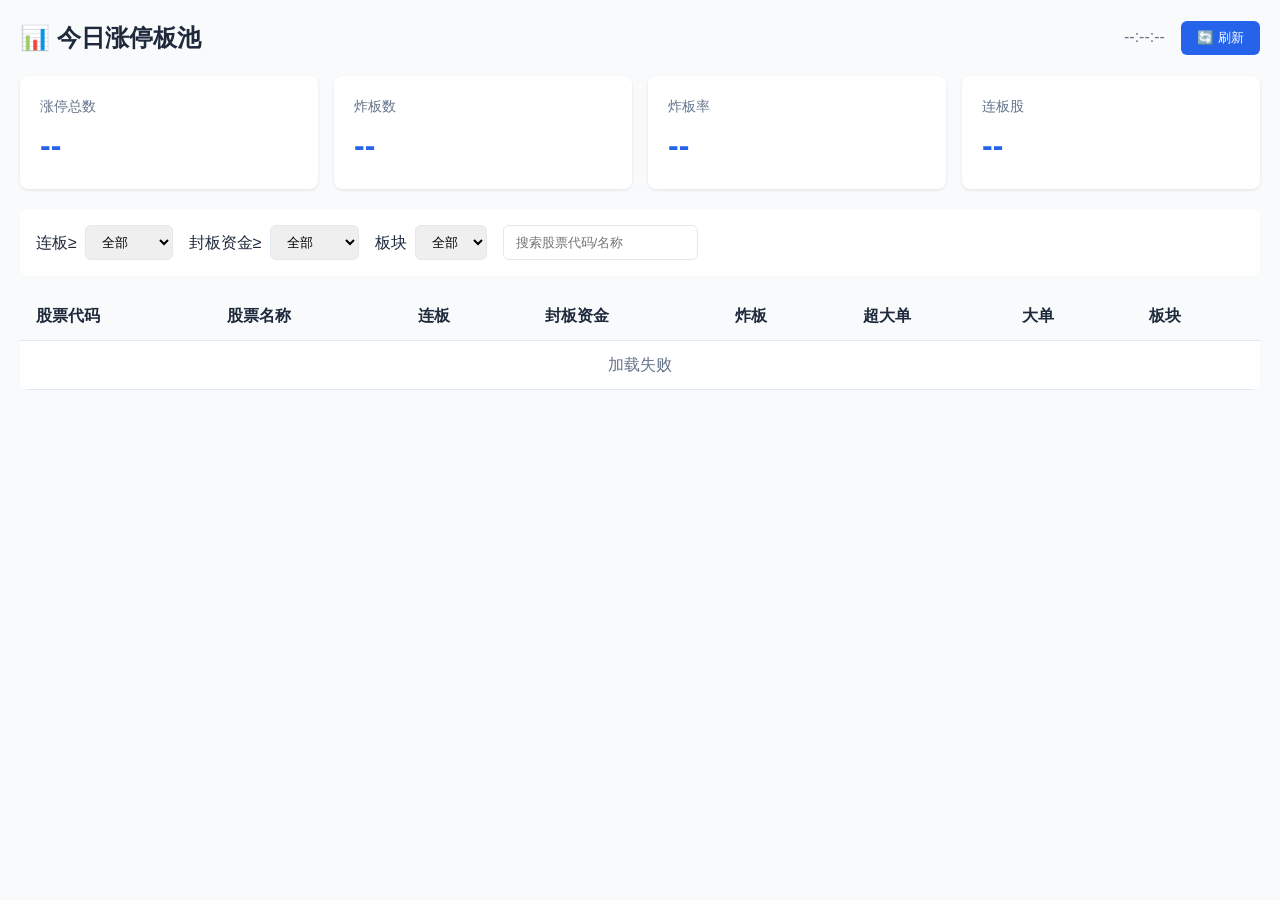
==== web_ui/index.html @ a2183cda "feat: add Web UI for ZT pool dashboard" ====
<!DOCTYPE html>
<html lang="zh-CN">
<head>
    <meta charset="UTF-8">
    <meta name="viewport" content="width=device-width, initial-scale=1.0">
    <title>A股涨停板池</title>
    <link rel="stylesheet" href="/web_ui/styles.css">
</head>
<body>
    <div class="container">
        <!-- Header -->
        <header class="header">
            <h1>📊 今日涨停板池</h1>
            <div class="header-right">
                <span id="update-time" class="update-time">--:--:--</span>
                <button id="refresh-btn" class="btn-refresh">🔄 刷新</button>
            </div>
        </header>

        <!-- Dashboard Stats -->
        <div class="dashboard">
            <div class="stat-card">
                <div class="stat-label">涨停总数</div>
                <div id="stat-total" class="stat-value">--</div>
            </div>
            <div class="stat-card">
                <div class="stat-label">炸板数</div>
                <div id="stat-explosion" class="stat-value">--</div>
            </div>
            <div class="stat-card">
                <div class="stat-label">炸板率</div>
                <div id="stat-rate" class="stat-value">--</div>
            </div>
            <div class="stat-card">
                <div class="stat-label">连板股</div>
                <div id="stat-continuous" class="stat-value">--</div>
            </div>
        </div>

        <!-- Filters -->
        <div class="filters">
            <label>
                连板≥
                <select id="filter-continuous">
                    <option value="1">全部</option>
                    <option value="2">2连板+</option>
                    <option value="3">3连板+</option>
                    <option value="4">4连板+</option>
                </select>
            </label>
            <label>
                封板资金≥
                <select id="filter-seal">
                    <option value="0">全部</option>
                    <option value="1000">1000万</option>
                    <option value="5000">5000万</option>
                    <option value="10000">1亿</option>
                </select>
            </label>
            <label>
                板块
                <select id="filter-sector">
                    <option value="">全部</option>
                </select>
            </label>
            <input type="text" id="search-stock" placeholder="搜索股票代码/名称">
        </div>

        <!-- Data Table -->
        <div class="table-container">
            <table id="zt-table">
                <thead>
                    <tr>
                        <th data-sort="stock_code">股票代码</th>
                        <th data-sort="stock_name">股票名称</th>
                        <th data-sort="continuous_days">连板</th>
                        <th data-sort="seal_amount">封板资金</th>
                        <th data-sort="explosion_count">炸板</th>
                        <th data-sort="super_net_inflow">超大单</th>
                        <th data-sort="big_net_inflow">大单</th>
                        <th data-sort="sector">板块</th>
                    </tr>
                </thead>
                <tbody id="zt-tbody">
                    <tr><td colspan="8" class="loading">加载中...</td></tr>
                </tbody>
            </table>
        </div>
    </div>

    <script src="/web_ui/app.js"></script>
</body>
</html>
---- web_ui/styles.css ----
:root {
    --primary: #2563eb;
    --success: #10b981;
    --danger: #ef4444;
    --warning: #f59e0b;
    --bg: #f8fafc;
    --card-bg: #ffffff;
    --text: #1e293b;
    --text-muted: #64748b;
    --border: #e2e8f0;
}

* { box-sizing: border-box; margin: 0; padding: 0; }

body {
    font-family: -apple-system, BlinkMacSystemFont, "Segoe UI", Roboto, sans-serif;
    background: var(--bg);
    color: var(--text);
    line-height: 1.5;
}

.container { max-width: 1400px; margin: 0 auto; padding: 20px; }

/* Header */
.header {
    display: flex;
    justify-content: space-between;
    align-items: center;
    margin-bottom: 20px;
}
.header h1 { font-size: 24px; }
.update-time { color: var(--text-muted); margin-right: 12px; }
.btn-refresh {
    padding: 8px 16px;
    background: var(--primary);
    color: white;
    border: none;
    border-radius: 6px;
    cursor: pointer;
}
.btn-refresh:hover { background: #1d4ed8; }

/* Dashboard */
.dashboard {
    display: grid;
    grid-template-columns: repeat(4, 1fr);
    gap: 16px;
    margin-bottom: 20px;
}
.stat-card {
    background: var(--card-bg);
    padding: 20px;
    border-radius: 8px;
    box-shadow: 0 1px 3px rgba(0,0,0,0.1);
}
.stat-label { color: var(--text-muted); font-size: 14px; margin-bottom: 4px; }
.stat-value { font-size: 32px; font-weight: bold; color: var(--primary); }

/* Filters */
.filters {
    display: flex;
    gap: 16px;
    margin-bottom: 16px;
    padding: 16px;
    background: var(--card-bg);
    border-radius: 8px;
}
.filters label { display: flex; align-items: center; gap: 8px; }
.filters select, .filters input {
    padding: 8px 12px;
    border: 1px solid var(--border);
    border-radius: 6px;
}
.filters input { min-width: 150px; }

/* Table */
.table-container { background: var(--card-bg); border-radius: 8px; overflow: hidden; }
table { width: 100%; border-collapse: collapse; }
th, td { padding: 12px 16px; text-align: left; border-bottom: 1px solid var(--border); }
th { background: var(--bg); font-weight: 600; cursor: pointer; }
th:hover { background: #e2e8f0; }
.loading { text-align: center; color: var(--text-muted); }

/* Stock name color */
.stock-up { color: var(--danger); font-weight: 600; }
.stock-explosion { color: var(--warning); }

/* Net inflow colors */
.positive { color: var(--danger); }
.negative { color: var(--success); }

/* Responsive */
@media (max-width: 768px) {
    .dashboard { grid-template-columns: repeat(2, 1fr); }
    .filters { flex-wrap: wrap; }
}
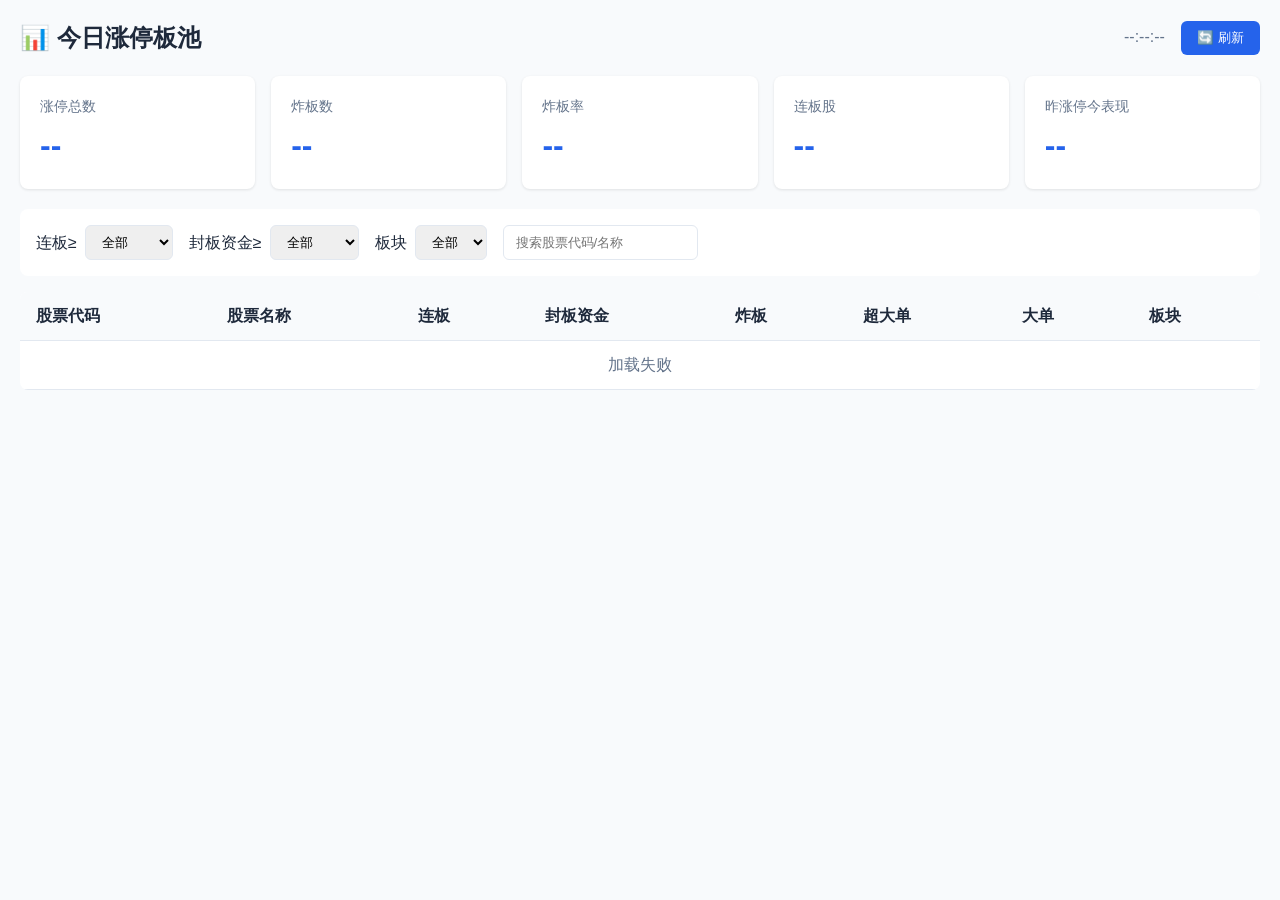
==== commit d8a4f803: "feat: add yesterday ZT performance analysis - YesterdayZtPerformance class for calculating momentum " ====
--- a/web_ui/index.html
+++ b/web_ui/index.html
@@ -34,6 +34,30 @@
             <div class="stat-card">
                 <div class="stat-label">连板股</div>
                 <div id="stat-continuous" class="stat-value">--</div>
+            </div>
+            <div class="stat-card">
+                <div class="stat-label">昨涨停今表现</div>
+                <div id="stat-momentum" class="stat-value momentum">--</div>
+            </div>
+        </div>
+
+        <!-- Sub Stats: 昨涨停今日详情 -->
+        <div class="sub-stats" id="yesterday-stats" style="display:none;">
+            <div class="stat-item">
+                <span class="stat-label">昨涨停:</span>
+                <span id="stat-yesterday-count" class="stat-num">--</span>
+            </div>
+            <div class="stat-item up">
+                <span class="stat-label">红盘:</span>
+                <span id="stat-yesterday-up" class="stat-num">--</span>
+            </div>
+            <div class="stat-item down">
+                <span class="stat-label">绿盘:</span>
+                <span id="stat-yesterday-down" class="stat-num">--</span>
+            </div>
+            <div class="stat-item">
+                <span class="stat-label">均涨幅:</span>
+                <span id="stat-yesterday-avg" class="stat-num">--</span>
             </div>
         </div>
 
--- a/web_ui/styles.css
+++ b/web_ui/styles.css
@@ -43,7 +43,7 @@
 /* Dashboard */
 .dashboard {
     display: grid;
-    grid-template-columns: repeat(4, 1fr);
+    grid-template-columns: repeat(5, 1fr);
     gap: 16px;
     margin-bottom: 20px;
 }
@@ -55,6 +55,29 @@
 }
 .stat-label { color: var(--text-muted); font-size: 14px; margin-bottom: 4px; }
 .stat-value { font-size: 32px; font-weight: bold; color: var(--primary); }
+
+/* 情绪评分颜色 */
+.momentum.excellent { color: #10b981; }
+.momentum.good { color: #22c55e; }
+.momentum.neutral { color: #64748b; }
+.momentum.bad { color: #f59e0b; }
+.momentum.terrible { color: #ef4444; }
+
+/* 昨涨停详情 */
+.sub-stats {
+    display: flex;
+    gap: 24px;
+    padding: 12px 20px;
+    background: var(--card-bg);
+    border-radius: 8px;
+    margin-bottom: 20px;
+    font-size: 14px;
+}
+.stat-item { display: flex; align-items: center; gap: 6px; }
+.stat-item .stat-label { color: var(--text-muted); }
+.stat-item .stat-num { font-weight: 600; color: var(--text); }
+.stat-item.up .stat-num { color: var(--danger); }
+.stat-item.down .stat-num { color: var(--success); }
 
 /* Filters */
 .filters {
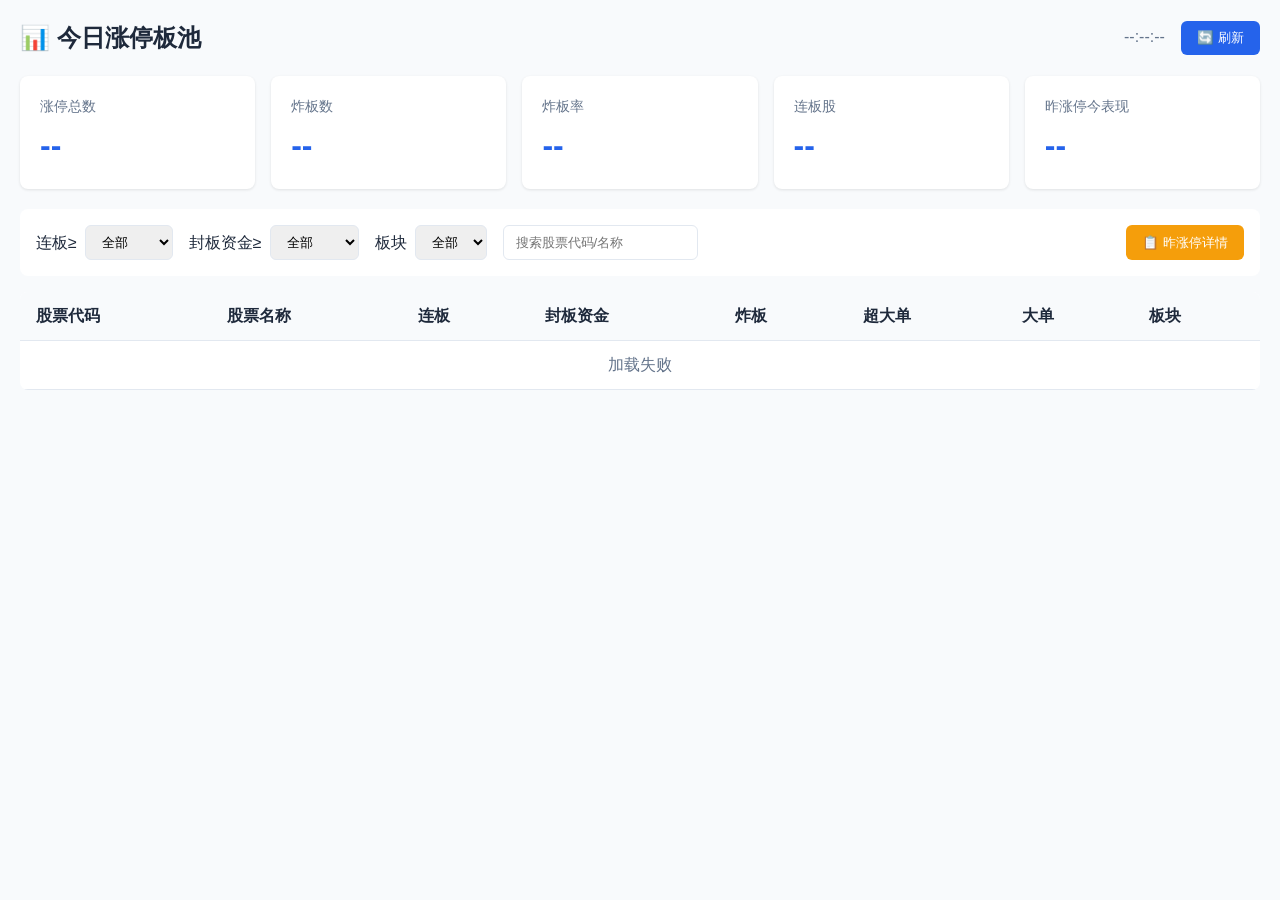
==== commit af688137: "feat: add yesterday ZT detail modal - API: /api/zt_pool/yesterday_detail returns grouped stock lists" ====
--- a/web_ui/index.html
+++ b/web_ui/index.html
@@ -88,6 +88,7 @@
                 </select>
             </label>
             <input type="text" id="search-stock" placeholder="搜索股票代码/名称">
+            <button id="btn-yesterday-detail" class="btn-detail">📋 昨涨停详情</button>
         </div>
 
         <!-- Data Table -->
@@ -112,6 +113,39 @@
         </div>
     </div>
 
+    <!-- 昨涨停详情弹窗 -->
+    <div id="yesterday-modal" class="modal">
+        <div class="modal-content">
+            <div class="modal-header">
+                <h2>📋 昨涨停股今日表现</h2>
+                <span id="modal-close" class="modal-close">&times;</span>
+            </div>
+            <div class="modal-body">
+                <!-- 绿盘股 -->
+                <div class="stock-section" id="section-down">
+                    <h3 class="section-title down">🔴 绿盘股 (下跌)</h3>
+                    <div class="stock-list" id="list-down">
+                        <div class="loading">加载中...</div>
+                    </div>
+                </div>
+                <!-- 红盘股 -->
+                <div class="stock-section" id="section-up">
+                    <h3 class="section-title up">🟢 红盘股 (上涨)</h3>
+                    <div class="stock-list" id="list-up">
+                        <div class="loading">加载中...</div>
+                    </div>
+                </div>
+                <!-- 平盘股 -->
+                <div class="stock-section" id="section-flat">
+                    <h3 class="section-title flat">⚪ 平盘股</h3>
+                    <div class="stock-list" id="list-flat">
+                        <div class="loading">加载中...</div>
+                    </div>
+                </div>
+            </div>
+        </div>
+    </div>
+
     <script src="/web_ui/app.js"></script>
 </body>
 </html>
--- a/web_ui/styles.css
+++ b/web_ui/styles.css
@@ -96,6 +96,99 @@
 }
 .filters input { min-width: 150px; }
 
+/* 详情按钮 */
+.btn-detail {
+    padding: 8px 16px;
+    background: var(--warning);
+    color: white;
+    border: none;
+    border-radius: 6px;
+    cursor: pointer;
+    margin-left: auto;
+}
+.btn-detail:hover { background: #d97706; }
+
+/* Modal 弹窗 */
+.modal {
+    display: none;
+    position: fixed;
+    z-index: 1000;
+    left: 0;
+    top: 0;
+    width: 100%;
+    height: 100%;
+    background-color: rgba(0,0,0,0.5);
+}
+.modal-content {
+    background-color: var(--card-bg);
+    margin: 5% auto;
+    padding: 0;
+    border-radius: 12px;
+    width: 90%;
+    max-width: 900px;
+    max-height: 85vh;
+    overflow: hidden;
+    display: flex;
+    flex-direction: column;
+}
+.modal-header {
+    display: flex;
+    justify-content: space-between;
+    align-items: center;
+    padding: 16px 24px;
+    border-bottom: 1px solid var(--border);
+    background: var(--bg);
+}
+.modal-header h2 { font-size: 18px; }
+.modal-close {
+    font-size: 28px;
+    cursor: pointer;
+    color: var(--text-muted);
+}
+.modal-close:hover { color: var(--text); }
+.modal-body {
+    padding: 20px 24px;
+    overflow-y: auto;
+    flex: 1;
+}
+
+/* 股票分组 */
+.stock-section { margin-bottom: 24px; }
+.stock-section:last-child { margin-bottom: 0; }
+.section-title {
+    font-size: 14px;
+    padding: 8px 12px;
+    border-radius: 6px;
+    margin-bottom: 12px;
+}
+.section-title.down { background: #fef2f2; color: #dc2626; }
+.section-title.up { background: #f0fdf4; color: #16a34a; }
+.section-title.flat { background: #f8fafc; color: #64748b; }
+
+.stock-list {
+    display: flex;
+    flex-wrap: wrap;
+    gap: 12px;
+}
+.stock-chip {
+    padding: 8px 14px;
+    border-radius: 20px;
+    font-size: 13px;
+    display: flex;
+    align-items: center;
+    gap: 8px;
+    cursor: pointer;
+    transition: transform 0.2s;
+}
+.stock-chip:hover { transform: scale(1.05); }
+.stock-chip.up { background: #fef2f2; border: 1px solid #fecaca; }
+.stock-chip.down { background: #f0fdf4; border: 1px solid #bbf7d0; }
+.stock-chip.flat { background: #f8fafc; border: 1px solid var(--border); }
+.stock-chip .name { font-weight: 600; }
+.stock-chip .change { font-weight: bold; }
+.stock-chip.up .change { color: var(--danger); }
+.stock-chip.down .change { color: var(--success); }
+
 /* Table */
 .table-container { background: var(--card-bg); border-radius: 8px; overflow: hidden; }
 table { width: 100%; border-collapse: collapse; }
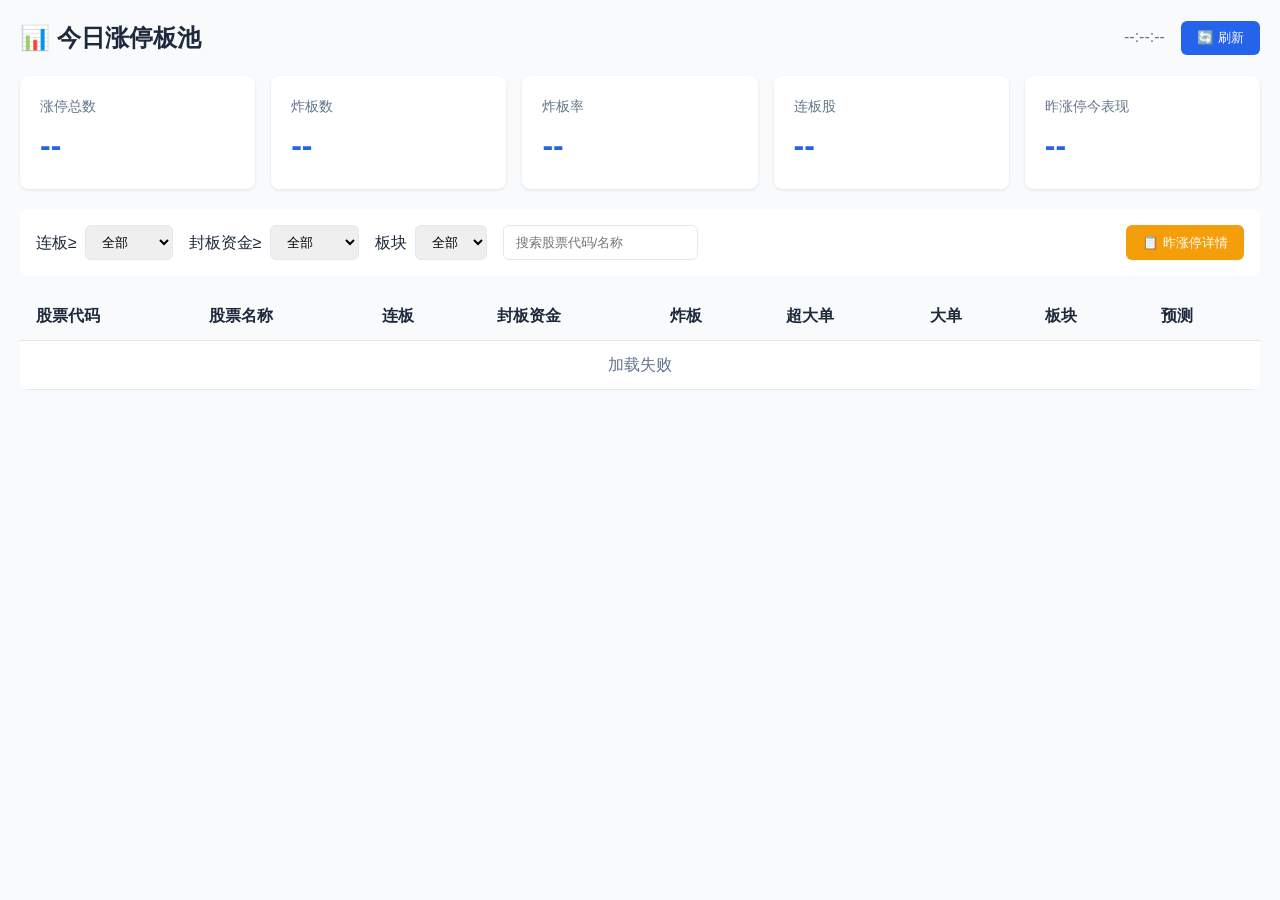
==== commit 8631f938: "第二版" ====
--- a/web_ui/index.html
+++ b/web_ui/index.html
@@ -91,6 +91,17 @@
             <button id="btn-yesterday-detail" class="btn-detail">📋 昨涨停详情</button>
         </div>
 
+        <!-- Prediction Section -->
+        <div class="prediction-section" id="prediction-section" style="display:none;">
+            <div class="prediction-header">
+                <h2>🎯 次日涨跌预测 TOP10 (30+因子模型)</h2>
+                <button id="btn-factor-detail" class="btn-factor">📊 因子详情</button>
+            </div>
+            <div class="prediction-list" id="prediction-list">
+                <div class="loading">加载中...</div>
+            </div>
+        </div>
+
         <!-- Data Table -->
         <div class="table-container">
             <table id="zt-table">
@@ -104,10 +115,11 @@
                         <th data-sort="super_net_inflow">超大单</th>
                         <th data-sort="big_net_inflow">大单</th>
                         <th data-sort="sector">板块</th>
+                        <th>预测</th>
                     </tr>
                 </thead>
                 <tbody id="zt-tbody">
-                    <tr><td colspan="8" class="loading">加载中...</td></tr>
+                    <tr><td colspan="9" class="loading">加载中...</td></tr>
                 </tbody>
             </table>
         </div>
@@ -146,6 +158,22 @@
         </div>
     </div>
 
+    <!-- 因子详情弹窗 -->
+    <div id="factor-modal" class="modal">
+        <div class="modal-content modal-large">
+            <div class="modal-header">
+                <h2>📊 预测因子详情</h2>
+                <span id="factor-modal-close" class="modal-close">&times;</span>
+            </div>
+            <div class="modal-body">
+                <div id="factor-stock-info" class="factor-stock-info"></div>
+                <div id="factor-categories" class="factor-categories">
+                    <div class="loading">加载中...</div>
+                </div>
+            </div>
+        </div>
+    </div>
+
     <script src="/web_ui/app.js"></script>
 </body>
 </html>
--- a/web_ui/styles.css
+++ b/web_ui/styles.css
@@ -205,8 +205,161 @@
 .positive { color: var(--danger); }
 .negative { color: var(--success); }
 
+/* Prediction Section */
+.prediction-section {
+    background: var(--card-bg);
+    border-radius: 8px;
+    padding: 20px;
+    margin-bottom: 20px;
+}
+.prediction-header {
+    display: flex;
+    justify-content: space-between;
+    align-items: center;
+    margin-bottom: 16px;
+}
+.prediction-header h2 {
+    font-size: 16px;
+    color: var(--text);
+}
+.btn-factor {
+    padding: 6px 12px;
+    background: var(--primary);
+    color: white;
+    border: none;
+    border-radius: 4px;
+    cursor: pointer;
+    font-size: 13px;
+}
+.btn-factor:hover { background: #1d4ed8; }
+.prediction-list {
+    display: grid;
+    grid-template-columns: repeat(auto-fill, minmax(180px, 1fr));
+    gap: 12px;
+}
+.prediction-card {
+    background: var(--bg);
+    border-radius: 8px;
+    padding: 14px;
+    cursor: pointer;
+    transition: transform 0.2s, box-shadow 0.2s;
+    border: 1px solid var(--border);
+}
+.prediction-card:hover {
+    transform: translateY(-2px);
+    box-shadow: 0 4px 12px rgba(0,0,0,0.1);
+}
+.prediction-card.top-3 {
+    border-color: var(--warning);
+    background: linear-gradient(135deg, #fffbeb 0%, #fef3c7 100%);
+}
+.prediction-stock {
+    display: flex;
+    justify-content: space-between;
+    align-items: center;
+    margin-bottom: 8px;
+}
+.prediction-stock .name {
+    font-weight: 600;
+    color: var(--text);
+}
+.prediction-stock .code {
+    font-size: 12px;
+    color: var(--text-muted);
+}
+.prediction-score {
+    display: flex;
+    justify-content: space-between;
+    align-items: center;
+    margin-bottom: 6px;
+}
+.score-value {
+    font-size: 24px;
+    font-weight: bold;
+}
+.score-value.high { color: var(--success); }
+.score-value.medium { color: var(--warning); }
+.score-value.low { color: var(--danger); }
+.prob-value {
+    font-size: 12px;
+    color: var(--text-muted);
+}
+.recommendation {
+    display: inline-block;
+    padding: 4px 10px;
+    border-radius: 12px;
+    font-size: 12px;
+    font-weight: 600;
+}
+.recommendation.strong { background: #dcfce7; color: #166534; }
+.recommendation.good { background: #dcfce7; color: #15803d; }
+.recommendation.watch { background: #fef9c3; color: #854d0e; }
+.recommendation.caution { background: #fee2e2; color: #991b1b; }
+
+/* Factor Modal */
+.modal-large { max-width: 1000px; }
+.factor-stock-info {
+    background: var(--bg);
+    padding: 16px;
+    border-radius: 8px;
+    margin-bottom: 20px;
+}
+.factor-stock-info h3 {
+    font-size: 18px;
+    margin-bottom: 8px;
+}
+.factor-stock-info .score-summary {
+    font-size: 14px;
+    color: var(--text-muted);
+}
+.factor-categories {
+    display: grid;
+    grid-template-columns: repeat(2, 1fr);
+    gap: 16px;
+}
+.factor-category {
+    background: var(--bg);
+    border-radius: 8px;
+    padding: 16px;
+}
+.factor-category h4 {
+    font-size: 14px;
+    margin-bottom: 12px;
+    padding-bottom: 8px;
+    border-bottom: 1px solid var(--border);
+}
+.factor-item {
+    display: flex;
+    justify-content: space-between;
+    align-items: center;
+    padding: 8px 0;
+    border-bottom: 1px dashed var(--border);
+}
+.factor-item:last-child { border-bottom: none; }
+.factor-item .name { font-size: 13px; color: var(--text); }
+.factor-item .value {
+    font-weight: 600;
+    min-width: 50px;
+    text-align: right;
+}
+.factor-item .value.high { color: var(--success); }
+.factor-item .value.medium { color: var(--warning); }
+.factor-item .value.low { color: var(--danger); }
+
+/* 表格预测列 */
+.td-prediction {
+    padding: 4px 8px !important;
+}
+.td-prediction .rec-badge {
+    padding: 2px 8px;
+    border-radius: 10px;
+    font-size: 11px;
+    font-weight: 600;
+}
+
 /* Responsive */
 @media (max-width: 768px) {
     .dashboard { grid-template-columns: repeat(2, 1fr); }
     .filters { flex-wrap: wrap; }
-}
+    .prediction-list { grid-template-columns: repeat(2, 1fr); }
+}
